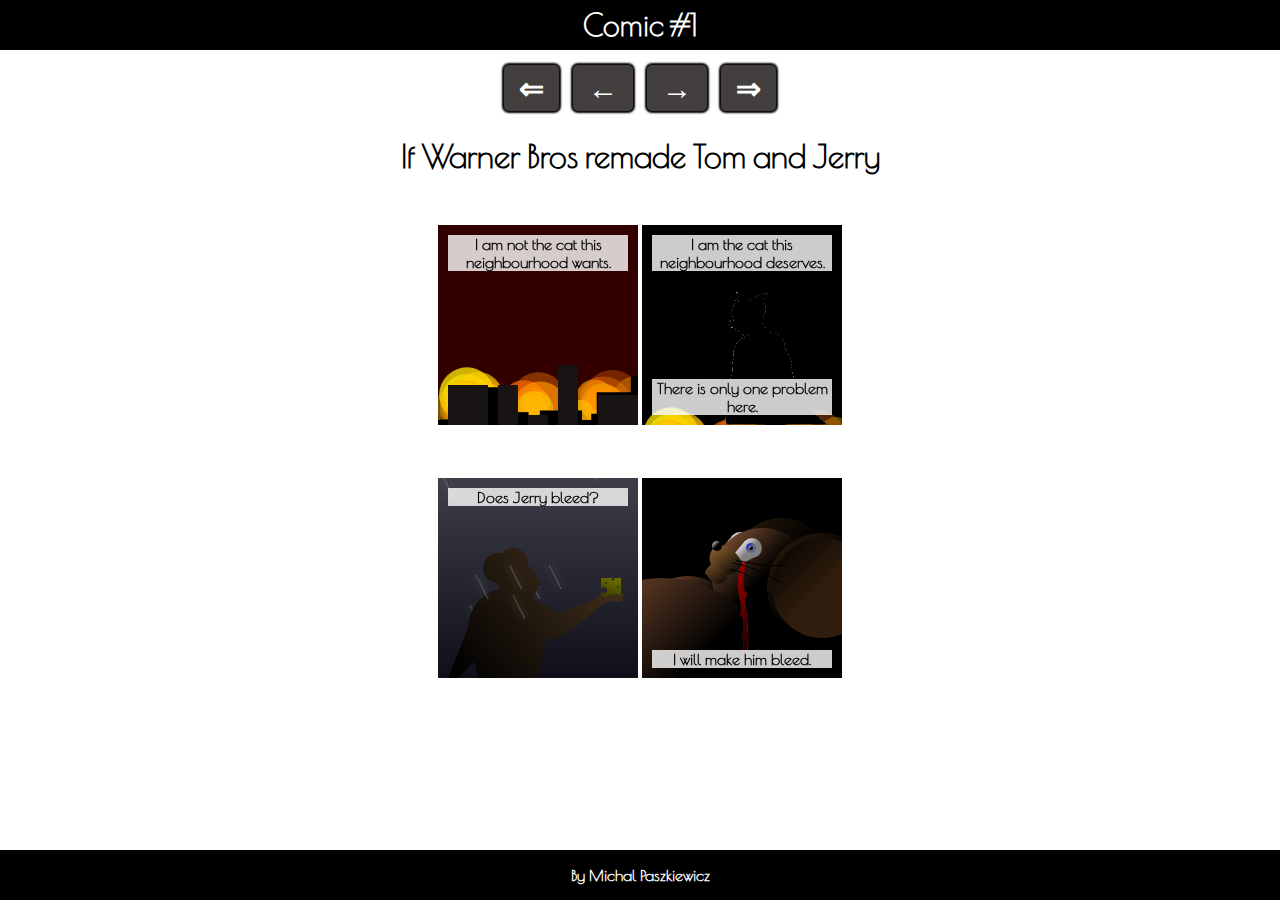
==== 1/index.html @ b84adb82 "Fixing generator, navigation and starting on item 2." ====
<html>
	<head>
		<title>Tom and Jerry</title>
		<link href="http://fonts.googleapis.com/css?family=Poiret+One" rel="stylesheet" type="text/css">
		<meta name="description" content="If Warner Bros remade Tom and Jerry - Comic #1 by Michal Paszkiewicz">
		<link href="styles.css" rel="stylesheet" type="text/css">
		<meta name="viewport" content="width=300, initial-scale=1.0">
		<script>
			(function (i, s, o, g, r, a, m) {
            i['GoogleAnalyticsObject'] = r; i[r] = i[r] || function () {
                (i[r].q = i[r].q || []).push(arguments)
            }, i[r].l = 1 * new Date(); a = s.createElement(o),
            m = s.getElementsByTagName(o)[0]; a.async = 1; a.src = g; m.parentNode.insertBefore(a, m)
			})(window, document, 'script', '//www.google-analytics.com/analytics.js', 'ga');
			ga('create', 'UA-52254492-1', 'michalpaszkiewicz.co.uk');
			ga('send', 'pageview');
		</script>
	</head>
	<body>
		<div class="main-container">
			<div class="header">Comic #1</div>
			
			<div class="navigation">
				<div class="button back" onclick="go('/comic/1')">&lArr;</div>
				<div class="button back" onclick="go(-1)">&larr;</div>
				<div class="button forward" onclick="go(1)">&rarr;</div>
				<div class="button forward" onclick="go('/comic')">&rArr;</div>
			</div>
			
			<h1>If Warner Bros remade Tom and Jerry</h1>
			
			<div class="strip">
				<div class="tile" title="Everyone would prefer to watch Itchy and Scratchy.">
					<canvas id="tom-and-jerry4" height=200 width=200></canvas>
					<div class="tile-text">I am not the cat this neighbourhood wants.</div>						
				</div>
				
				<div class="tile" title="Starring Christian Bale as Tom">
					<canvas id="tom-and-jerry" height=200 width=200></canvas>
					<img src="tom.png" width=200 height=200>	
					<div class="tile-text">I am the cat this neighbourhood deserves.</div>
					<div class="tile-text bottom">There is only one problem here.</div>
				</div>
			</div>
			
			<div class="strip">
				<div class="tile" title="and Johnny Depp as Jerry">
					<canvas id="tom-and-jerry3" height=200 width=200></canvas>
					<div class="tile-text">Does Jerry bleed?</div>
				</div>
				<div class="tile" title="Animals may have been hurt during production, but not by anyone involved in creating this comic strip.">
					<canvas id="tom-and-jerry2" height=200 width=200></canvas>
					<div class="tile-text bottom">I will make him bleed.</div>
				</div>
			</div>
			
			<div class="footer-push"></div>
		</div>
		<div class="footer">
			<a href="http://www.michalpaszkiewicz.co.uk">By Michal Paszkiewicz</a>
		</div>
		
		<script>
			var finalURL = window.location.pathname.split("comic/")[1];
			
			function greyOutButtons(){
				var items = [];
				if(finalURL == "" || finalURL == "index.html"){
					// grey out forward buttons
					items = document.getElementsByClassName("forward");
				}
				else{
					if(parseInt(finalURL) == 1){
						// grey out backward buttons
						items = document.getElementsByClassName("back");
					}
				}
				for(var i = 0; i < items.length; i++){
					items[i].className += " grey";
				}
			}
			
			greyOutButtons();
		
			function go(url){
				if(isNaN(url)){
					window.location = url;
				}
				else{
					if(url == 1){
						//if moving forward:
						if(finalURL == "" || finalURL == "index.html"){
							// do nothing
							return;
						}
						else{
							window.location = "/comic/" + (parseInt(finalURL) + 1);
						}
					}
					else if(url == -1){
						//if moving back:
						if(finalURL == "" || finalURL == "index.html"){
							window.location = "/comic/" + {LASTNUM};	
						}
						else if(parseInt(finalURL) == 1){
							return;
						}
						else{	
							window.location = "/comic/" + (parseInt(finalURL) - 1);
						}
					}
					else{
						console.log("Bad URL: " + url);
					}
				}
			}
		</script>
		<script src="script.js"></script>
	</body>
</html>
---- 1/styles.css ----
html, body{
	min-height: 100%;
	width: 100%;
	margin: 0;
	padding: 0;
	font-family: 'Poiret One', cursive;
	font-weight: 700;
	text-align: center;
}

.main-container{
	min-height: 100%;
}

.footer-push, .footer{
	clear: both;
	height: 50px;
}

.header, .footer, .footer a{
	height: 50px;
	background: black;
	color: white;
	text-decoration: none;
	line-height: 50px;
}

.footer a:hover{
	text-decoration: underline;
}

.header{
	font-size: 30px;
	text-align: center;
}

.footer{
	margin-top: -50px;
}

.strip{
	text-align: center;
	margin: 50px;
}

.tile-text{
	width: 180px;
	margin: 10px;
	position: absolute;
	top: 0;
	left: 0;
	background: rgba(255,255,255,0.8);
}

.tile-text.bottom{
	bottom: 0;
	top:inherit;
}

.tile{
	position: relative;
	width: 200px;
	display:inline-block;
	background: black;
	height: 200px;
}

.tile canvas, .tile img{
	position: absolute;
	left: 0;
}

.navigation{
	margin: 10px;
}

.navigation .button{
	margin: 5px;
	display: inline-block;
	background: rgb(67, 63, 63);
	color: white;
	padding: 5px 15px;
	font-size: 30px;
	border-radius: 5px;
	cursor: pointer;
	box-shadow: 0 0 2px 2px black;
}

.navigation .button:hover{
	background: black;
	box-shadow: 0 0 2px 1px black;;
}

.button.grey{
	background: gray;
	opacity: 0.3;
	cursor: default;
}

.button.grey:hover{
	background: gray;
	box-shadow: 0 0 2px 2px black;
}
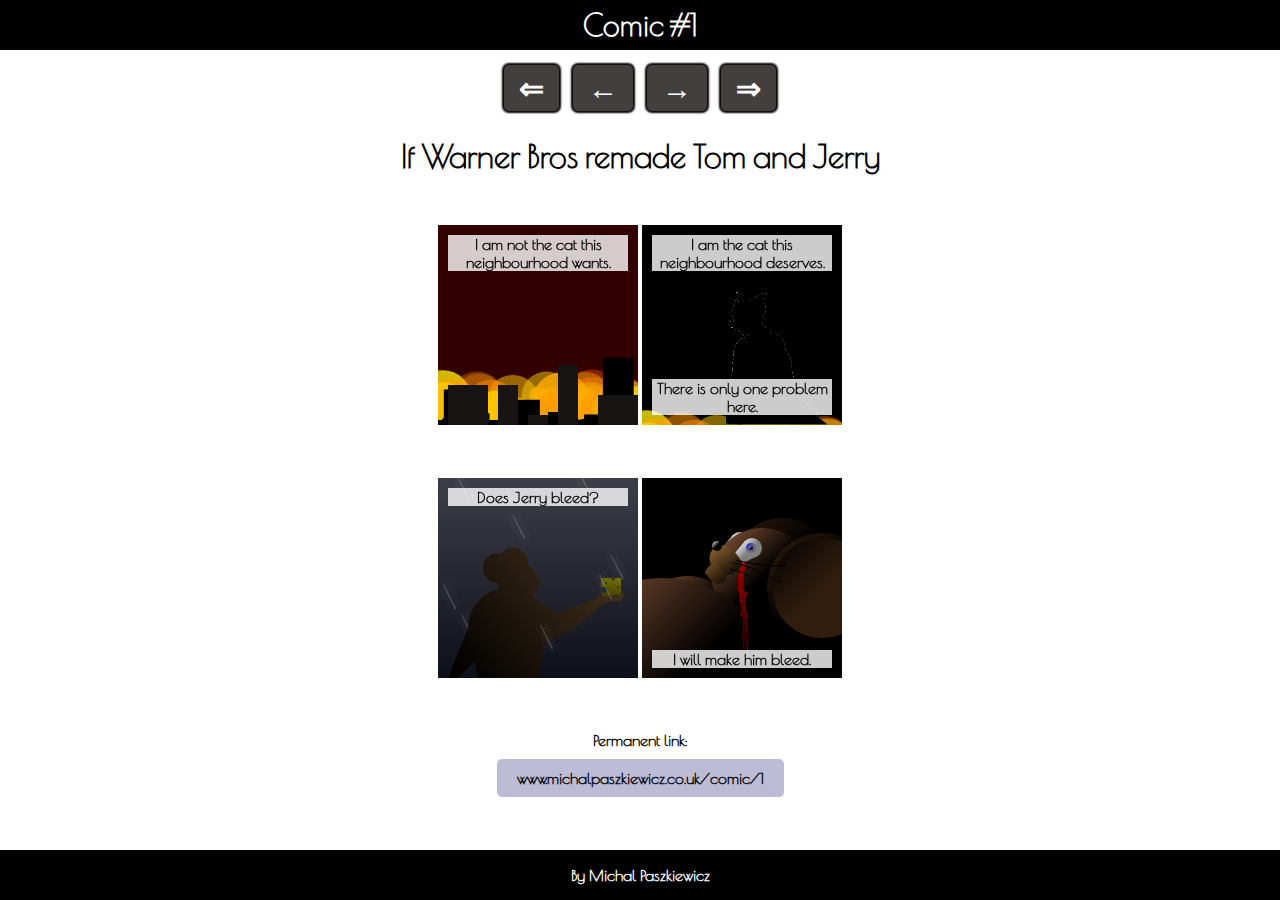
==== commit ebc20d61: "Adding permanent link to strips" ====
--- a/1/index.html
+++ b/1/index.html
@@ -53,6 +53,9 @@
 					<div class="tile-text bottom">I will make him bleed.</div>
 				</div>
 			</div>
+			
+			<div>Permanent link:</div>
+			<div class="link">www.michalpaszkiewicz.co.uk/comic/1</div>
 			
 			<div class="footer-push"></div>
 		</div>
--- a/1/styles.css
+++ b/1/styles.css
@@ -100,4 +100,12 @@
 .button.grey:hover{
 	background: gray;
 	box-shadow: 0 0 2px 2px black;
+}
+
+.link{
+	margin: 10px;
+	padding: 10px 20px;
+	background: rgb(188, 188, 215);
+	display: inline-block;
+	border-radius: 5px;
 }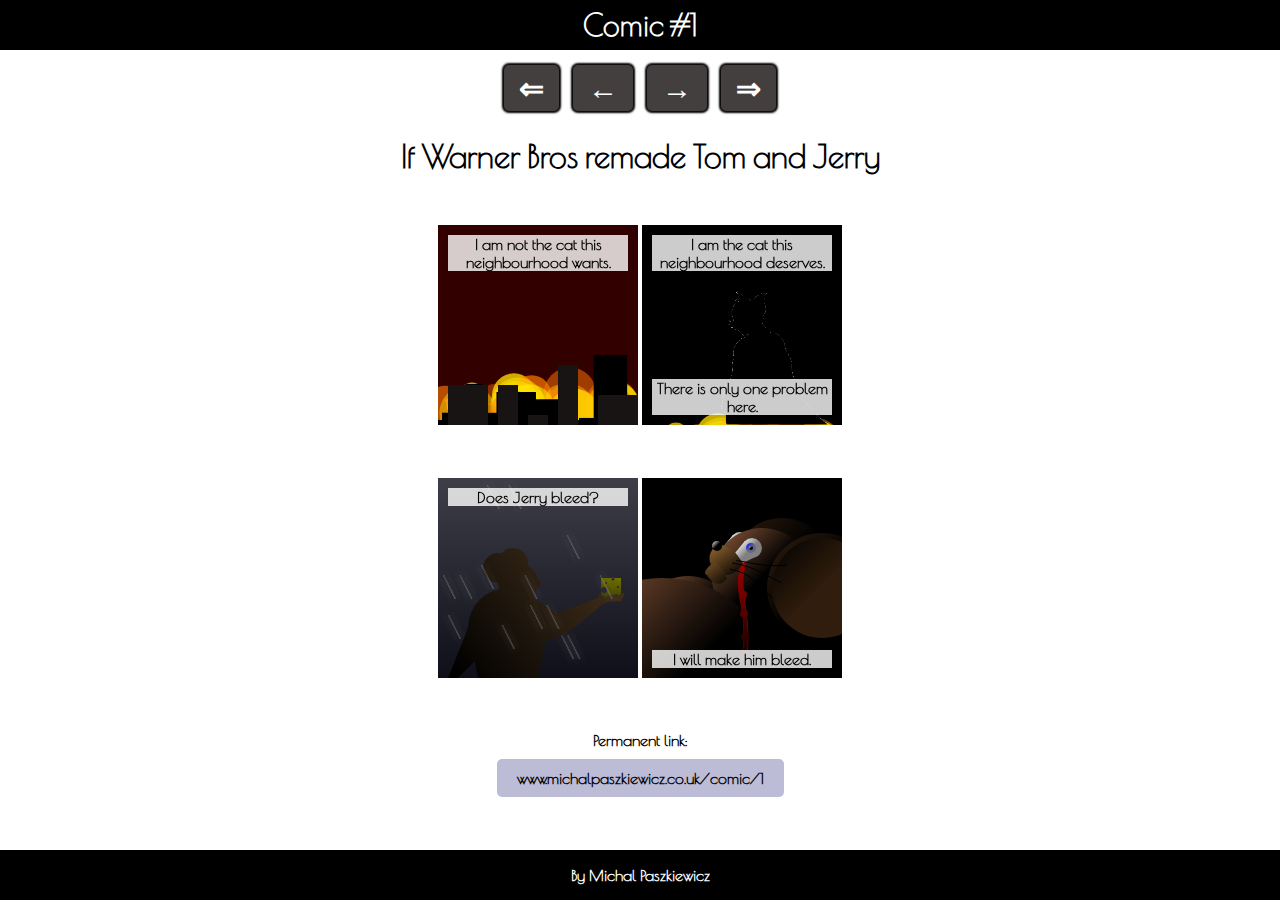
==== commit c0dfe138: "facebook link images" ====
--- a/1/index.html
+++ b/1/index.html
@@ -4,6 +4,8 @@
 		<link href="http://fonts.googleapis.com/css?family=Poiret+One" rel="stylesheet" type="text/css">
 		<meta name="description" content="If Warner Bros remade Tom and Jerry - Comic #1 by Michal Paszkiewicz">
 		<link href="styles.css" rel="stylesheet" type="text/css">
+		<link rel="image_src" href="default.png" />
+		<meta property="og:image" content="default.png"/> 
 		<meta name="viewport" content="width=300, initial-scale=1.0">
 		<script>
 			(function (i, s, o, g, r, a, m) {
--- a/1/styles.css
+++ b/1/styles.css
@@ -1,5 +1,5 @@
 html, body{
-	min-height: 100%;
+	height: 100%;
 	width: 100%;
 	margin: 0;
 	padding: 0;
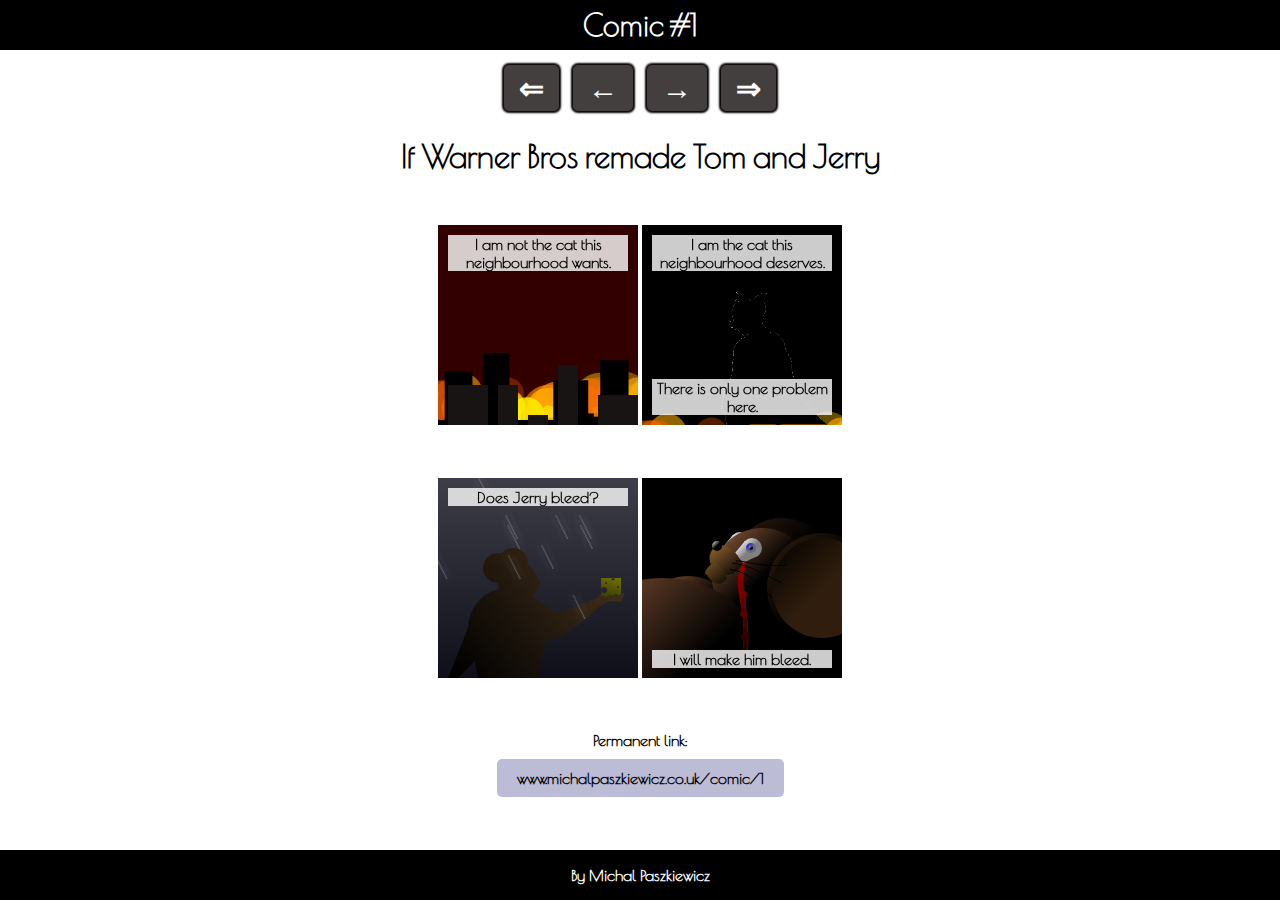
==== commit 498481b0: "Description and og fix" ====
--- a/1/index.html
+++ b/1/index.html
@@ -5,7 +5,6 @@
 		<meta name="description" content="If Warner Bros remade Tom and Jerry - Comic #1 by Michal Paszkiewicz">
 		<link href="styles.css" rel="stylesheet" type="text/css">
 		<link rel="image_src" href="default.png" />
-		<meta property="og:image" content="default.png"/> 
 		<meta name="viewport" content="width=300, initial-scale=1.0">
 		<script>
 			(function (i, s, o, g, r, a, m) {
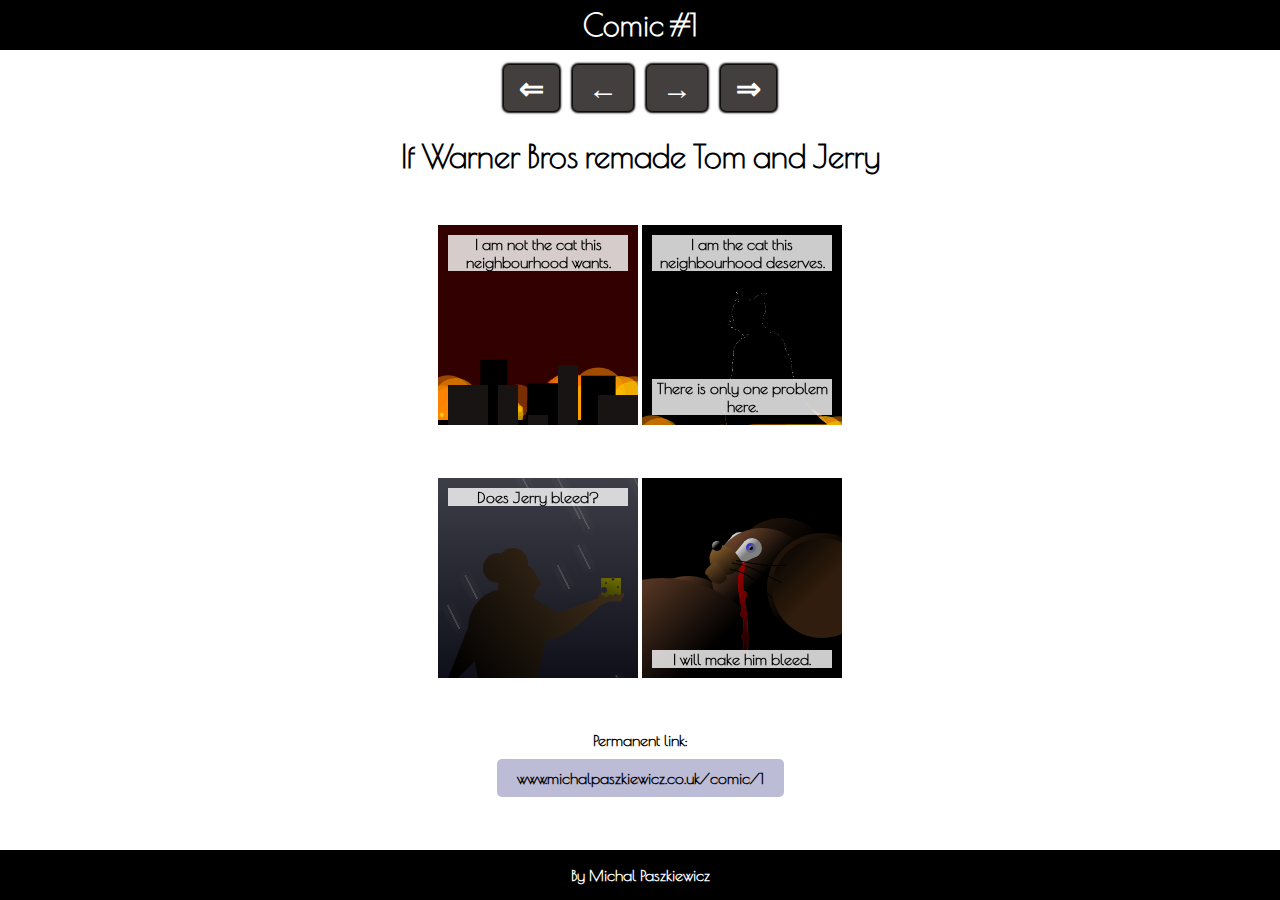
==== commit 753dc706: "fb like" ====
--- a/1/index.html
+++ b/1/index.html
@@ -18,6 +18,23 @@
 		</script>
 	</head>
 	<body>
+		<script>
+			window.fbAsyncInit = function() {
+				FB.init({
+					appId      : '392233530963666',
+					xfbml      : true,
+					version    : 'v2.3'
+				});
+			};
+
+			(function(d, s, id){
+				var js, fjs = d.getElementsByTagName(s)[0];
+				if (d.getElementById(id)) {return;}
+				js = d.createElement(s); js.id = id;
+				js.src = "//connect.facebook.net/en_US/sdk.js";
+				fjs.parentNode.insertBefore(js, fjs);
+			}(document, 'script', 'facebook-jssdk'));
+		</script>
 		<div class="main-container">
 			<div class="header">Comic #1</div>
 			
@@ -57,6 +74,14 @@
 			
 			<div>Permanent link:</div>
 			<div class="link">www.michalpaszkiewicz.co.uk/comic/1</div>
+			<div>
+				<div
+					class="fb-like"
+					data-share="true"
+					data-width="450"
+					data-show-faces="true">
+				</div>
+			</div>
 			
 			<div class="footer-push"></div>
 		</div>
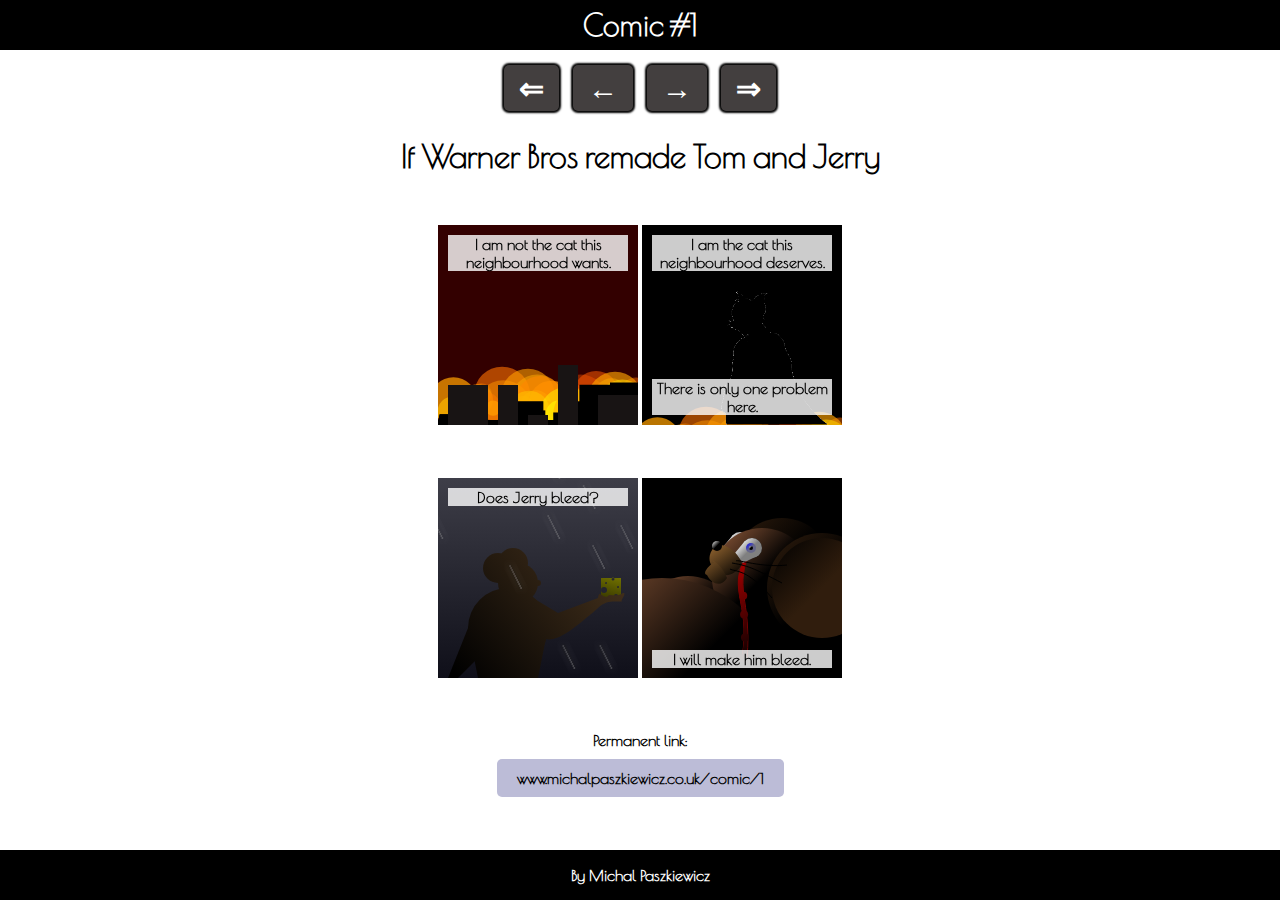
==== commit c8d17f8e: "fb-like fix" ====
--- a/1/index.html
+++ b/1/index.html
@@ -74,11 +74,11 @@
 			
 			<div>Permanent link:</div>
 			<div class="link">www.michalpaszkiewicz.co.uk/comic/1</div>
-			<div>
+			<div class="fb-box">
 				<div
 					class="fb-like"
 					data-share="true"
-					data-width="450"
+					data-width="200"
 					data-show-faces="true">
 				</div>
 			</div>
--- a/1/styles.css
+++ b/1/styles.css
@@ -108,4 +108,9 @@
 	background: rgb(188, 188, 215);
 	display: inline-block;
 	border-radius: 5px;
+}
+
+.fb-box{
+	width: 100%;
+	overflow: auto;
 }